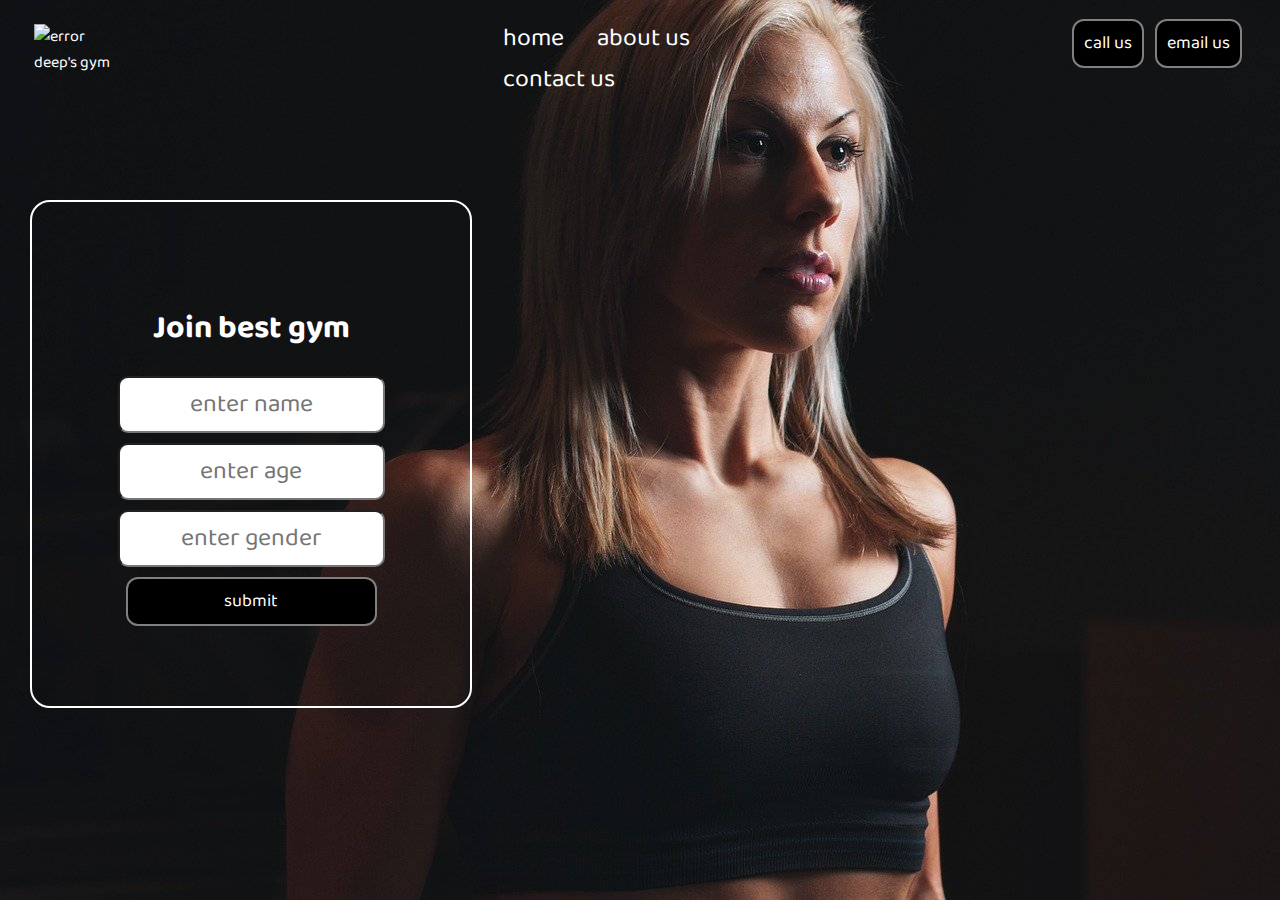
==== index.html @ 0272888e "-" ====
<!DOCTYPE html>
<html lang="en">
<head>
    <meta charset="UTF-8">
    <meta http-equiv="X-UA-Compatible" content="IE=edge">
    <meta name="viewport" content="width=device-width, initial-scale=1.0">
    <title>fitness</title>
    <link rel="stylesheet" href="/css/style.css">
    <link rel="preconnect" href="https://fonts.gstatic.com">
<link href="https://fonts.googleapis.com/css2?family=Baloo+Bhai+2&display=swap" rel="stylesheet">
</head>
<body>
    <header class="header">
        <!-- logo -->
        <div class="left">
            <img src="/img/1.jpg" alt="error">
            deep's gym
        </div>
        <!-- navbar -->
        <div class="middle">
            <ul class="navbar">
                <li><a href="#">home</a></li>
                <li><a href="#">about us</a></li>
                <li><a href="#">contact us</a></li>
            </ul>
        </div>
        <!-- button -->
        <div class="right">
            <button class="btn">call us</button>
            <button class="btn">email us</button>
        </div>
    </header>
    <div class="cont">
        <h1>
            Join best gym
        </h1>
        <form action="php">
            <div class="form">
                <input type="tel" name="" id="" placeholder="enter name">
            </div>
            <div class="form">
                <input type="tel" name="" id="" placeholder="enter age">
            </div>
            <div class="form">
                <input type="tel" name="" id="" placeholder="enter gender">
            </div>
        </form>
        <button class="btn">submit</button>
    </div>
</body>
</html>
---- css/style.css ----
body{
    background-image: url("../img/3.jpg");
    color: white;
    padding: 0px; 
    margin: 0px;
    font-family: 'Baloo Bhai 2', cursive
}
.left{
    display: inline-block;
    position: absolute;
    left: 34px;
    top: 24px;
    font-family: 'Baloo Bhai 2', cursive;
}
.middle{
    display: block;
    width: 30%;
    margin: 18px auto;
    /* border: 2px solid yellow; */
}
.right{
    position: absolute;
    top: 15px;
    right: 34px;
    /* border: 2px solid gray; */
}
.navbar li{
    display: inline-block;
    font-size: 25px;
}
.navbar li a{
    text-decoration: none;
    color: white;
    padding: 15px;
}
.navbar li a:hover,.navbar li a:active{
    text-decoration: underline;
    color: gray;
}
.left img{
    display: block;
    width: 80px;
}
.left div
{
    text-align: center;
}
.btn{
    margin: 4px 4px;
    font-family: 'Baloo Bhai 2', cursive;
    color: white;
    background-color: black;
    padding: 8px 10px;
    border: 2px solid grey;
    border-radius: 12px;
    cursor: pointer;
    font-size: 18px;
}
button:hover{
    color: rgb(83, 77, 77);
}
.cont{
    border: 2px solid white;
    padding: 80px 40px;
    margin: 100px 30px;
    width: 28%;
    border-radius: 20px;
    color: white;
}
.form input{
    font-family: 'Baloo Bhai 2', cursive;
    text-align: center;
    margin: 10px auto;
    display: block;
    padding: 6px;
    width: 70%;
    font-size: 25px;
    border-radius: 10px;
}
.cont h1{
    text-align: center;
}
.cont button{
    display: block;
    width: 70%;
    margin: auto;
}
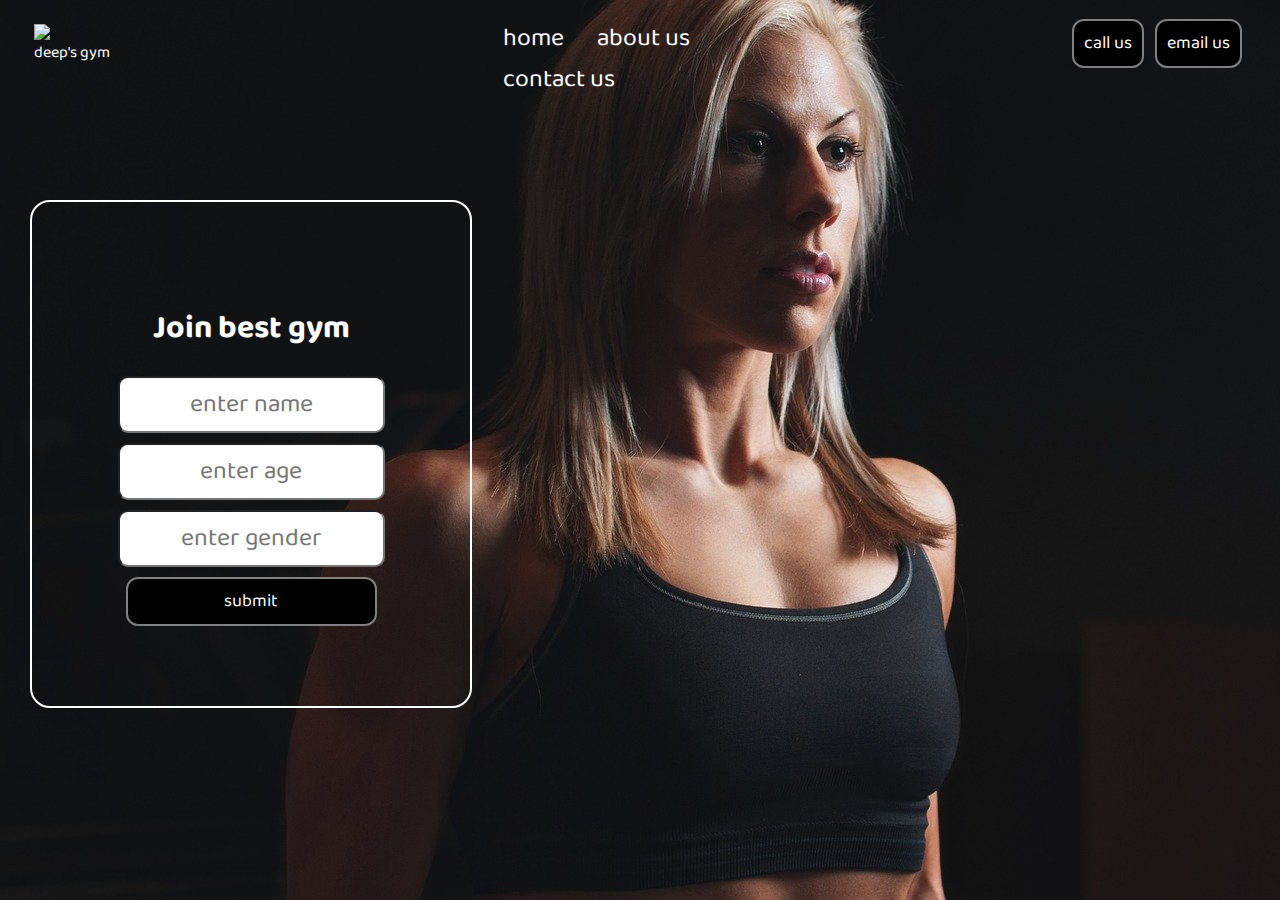
==== commit bb158b8c: "Update index.html" ====
--- a/index.html
+++ b/index.html
@@ -5,7 +5,7 @@
     <meta http-equiv="X-UA-Compatible" content="IE=edge">
     <meta name="viewport" content="width=device-width, initial-scale=1.0">
     <title>fitness</title>
-    <link rel="stylesheet" href="/css/style.css">
+    <link rel="stylesheet" href="style.css">
     <link rel="preconnect" href="https://fonts.gstatic.com">
 <link href="https://fonts.googleapis.com/css2?family=Baloo+Bhai+2&display=swap" rel="stylesheet">
 </head>
@@ -13,7 +13,7 @@
     <header class="header">
         <!-- logo -->
         <div class="left">
-            <img src="/img/1.jpg" alt="error">
+            <img src="1.JPG alt="error">
             deep's gym
         </div>
         <!-- navbar -->
@@ -48,4 +48,4 @@
         <button class="btn">submit</button>
     </div>
 </body>
-</html>+</html>
--- a/style.css
+++ b/style.css
@@ -0,0 +1,87 @@
+body{
+    background-image: url("3.jpg");
+    color: white;
+    padding: 0px; 
+    margin: 0px;
+    font-family: 'Baloo Bhai 2', cursive
+}
+.left{
+    display: inline-block;
+    position: absolute;
+    left: 34px;
+    top: 24px;
+    font-family: 'Baloo Bhai 2', cursive;
+}
+.middle{
+    display: block;
+    width: 30%;
+    margin: 18px auto;
+    /* border: 2px solid yellow; */
+}
+.right{
+    position: absolute;
+    top: 15px;
+    right: 34px;
+    /* border: 2px solid gray; */
+}
+.navbar li{
+    display: inline-block;
+    font-size: 25px;
+}
+.navbar li a{
+    text-decoration: none;
+    color: white;
+    padding: 15px;
+}
+.navbar li a:hover,.navbar li a:active{
+    text-decoration: underline;
+    color: gray;
+}
+.left img{
+    display: block;
+    width: 80px;
+}
+.left div
+{
+    text-align: center;
+}
+.btn{
+    margin: 4px 4px;
+    font-family: 'Baloo Bhai 2', cursive;
+    color: white;
+    background-color: black;
+    padding: 8px 10px;
+    border: 2px solid grey;
+    border-radius: 12px;
+    cursor: pointer;
+    font-size: 18px;
+}
+button:hover{
+    color: rgb(83, 77, 77);
+}
+.cont{
+    border: 2px solid white;
+    padding: 80px 40px;
+    margin: 100px 30px;
+    width: 28%;
+    border-radius: 20px;
+    color: white;
+}
+.form input{
+    font-family: 'Baloo Bhai 2', cursive;
+    text-align: center;
+    margin: 10px auto;
+    display: block;
+    padding: 6px;
+    width: 70%;
+    font-size: 25px;
+    border-radius: 10px;
+}
+.cont h1{
+    text-align: center;
+}
+.cont button{
+    display: block;
+    width: 70%;
+    margin: auto;
+}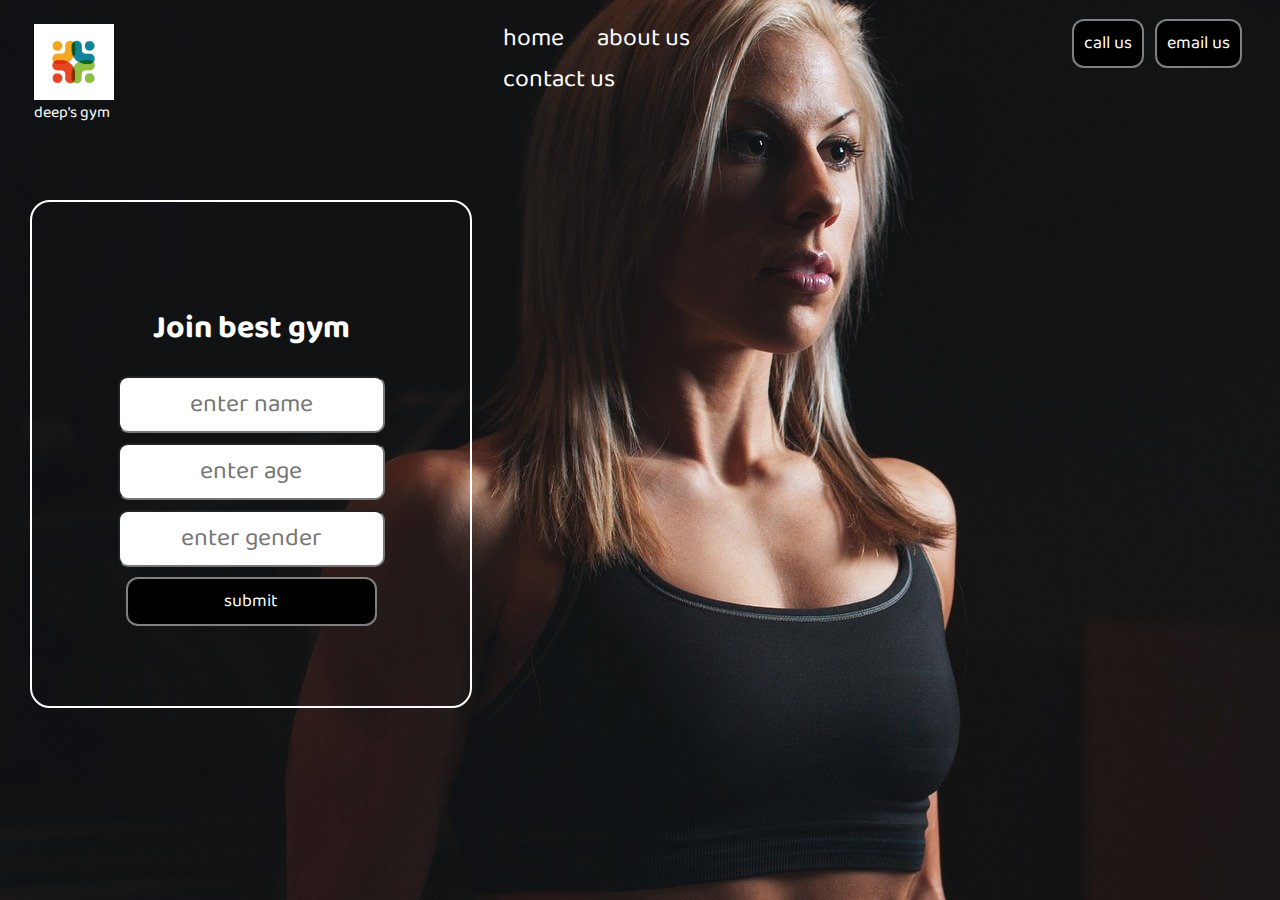
==== commit a3765fbb: "Update index.html" ====
--- a/index.html
+++ b/index.html
@@ -13,7 +13,7 @@
     <header class="header">
         <!-- logo -->
         <div class="left">
-            <img src="1.JPG alt="error">
+            <img src="1.JPG" alt="error">
             deep's gym
         </div>
         <!-- navbar -->
